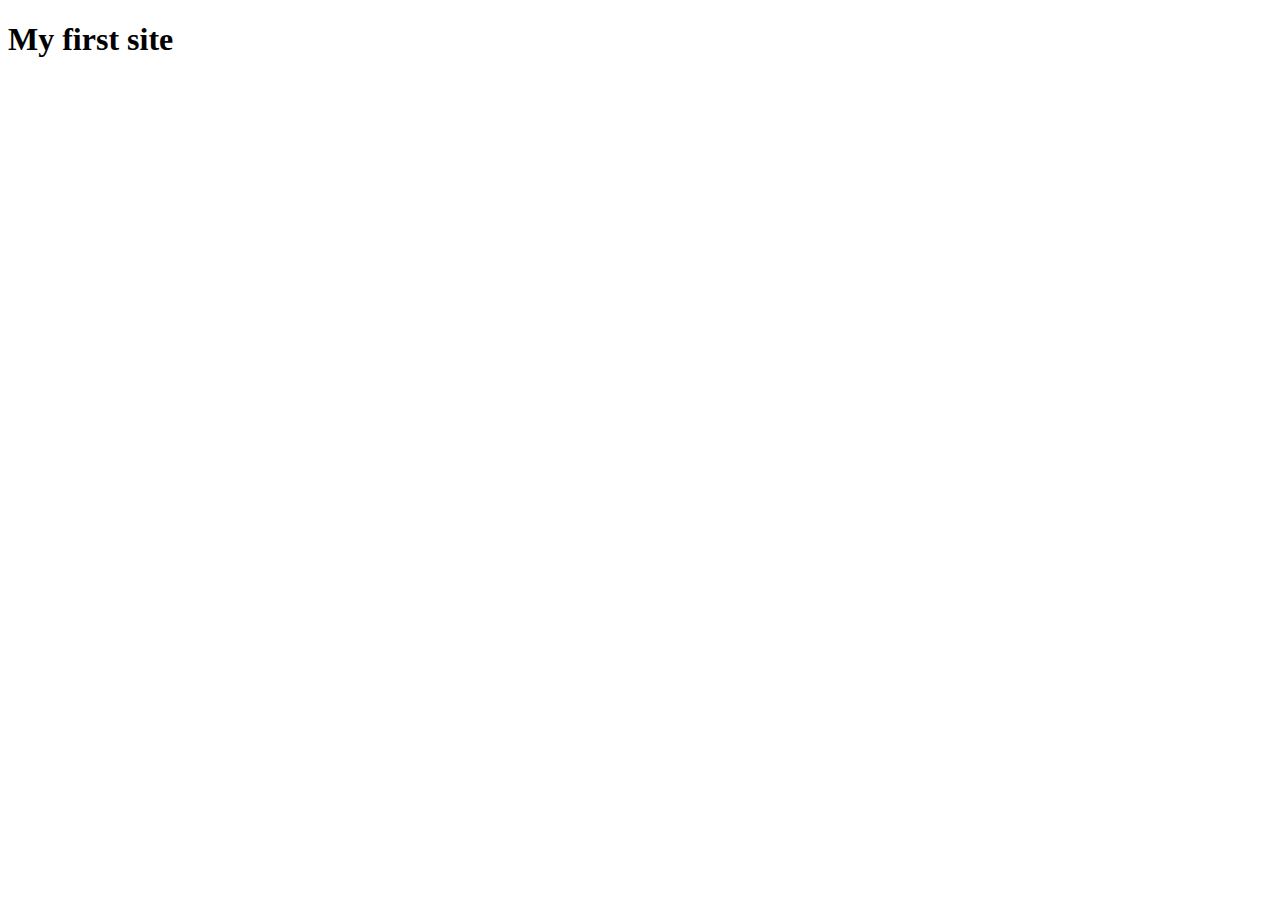
==== index.html @ 4eff6376 "init" ====
<!DOCTYPE html>
<html lang="en">
<head>
    <meta charset="UTF-8">
    <meta http-equiv="X-UA-Compatible" content="IE=edge">
    <meta name="viewport" content="width=device-width, initial-scale=1.0">
    <meta name="keywords" content="site, html, my first try">
    <meta name="description" content="Это моя первая попытка приобщиться к созданию сайтов">
    <title>My first site on html</title>
</head>
<body>
   <h1>My first site</h1>
</body>
</html>
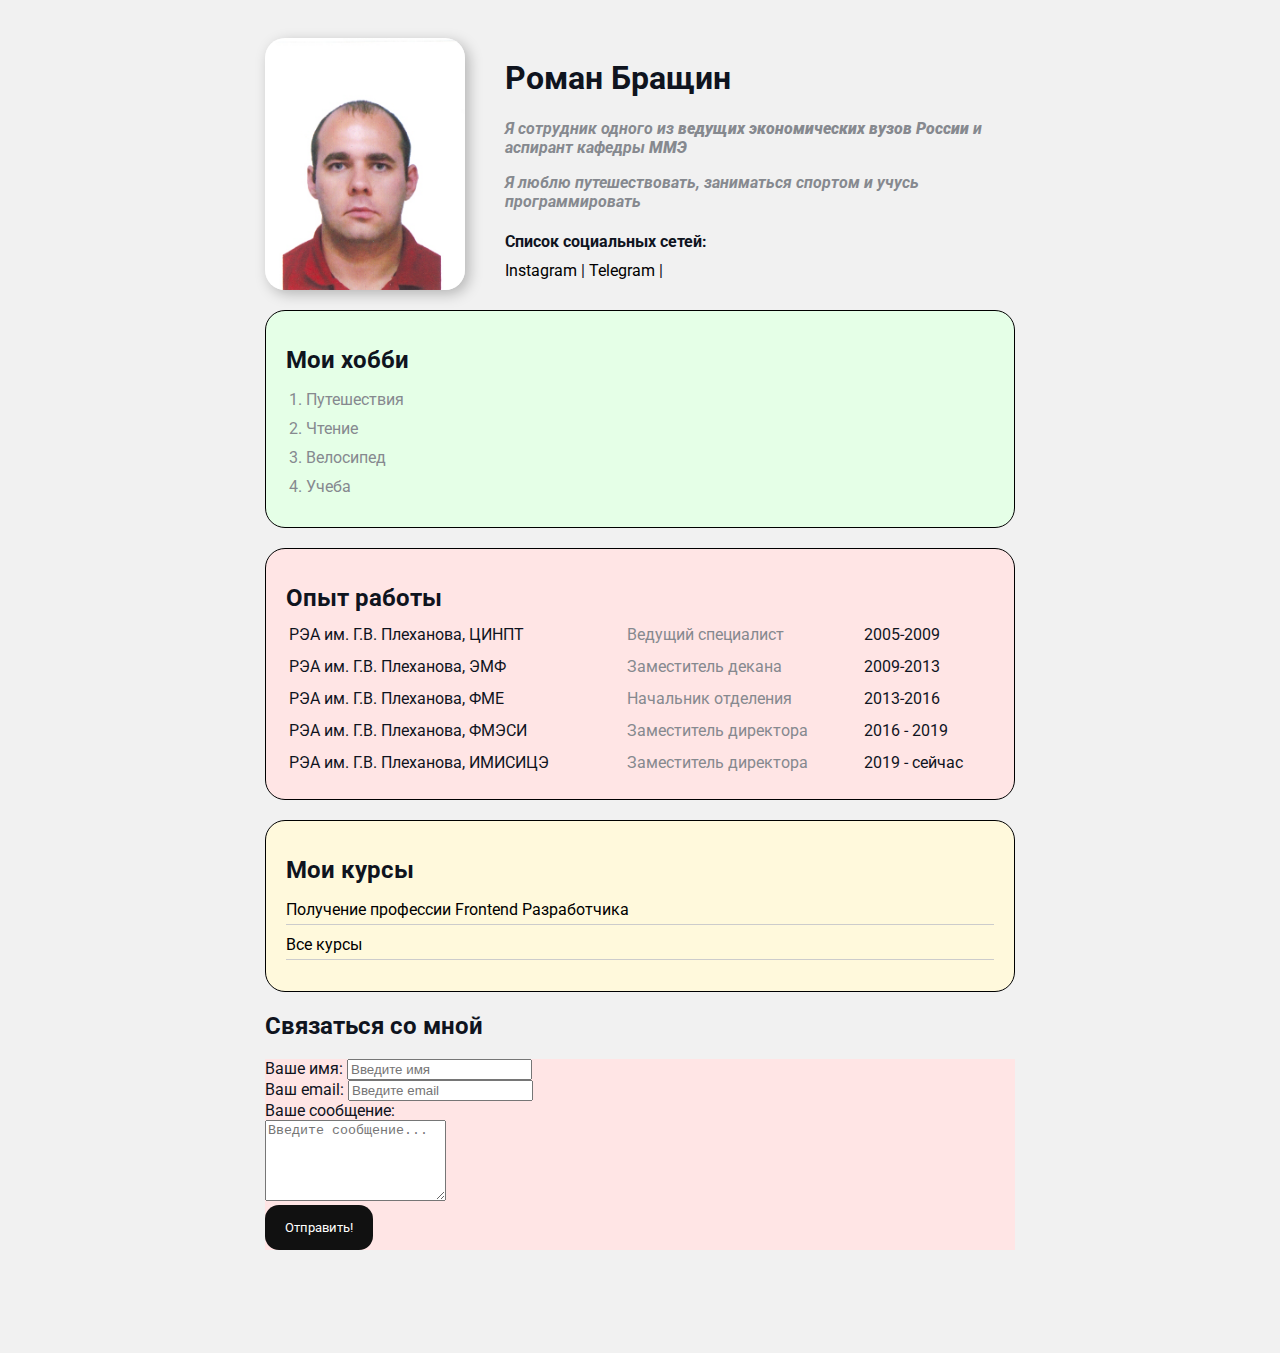
==== commit 5e0d9cb7: "add styles" ====
--- a/index.html
+++ b/index.html
@@ -1,14 +1,125 @@
-<!DOCTYPE html>
-<html lang="en">
-<head>
-    <meta charset="UTF-8">
-    <meta http-equiv="X-UA-Compatible" content="IE=edge">
-    <meta name="viewport" content="width=device-width, initial-scale=1.0">
-    <meta name="keywords" content="site, html, my first try">
-    <meta name="description" content="Это моя первая попытка приобщиться к созданию сайтов">
-    <title>My first site on html</title>
-</head>
-<body>
-   <h1>My first site</h1>
-</body>
+<!DOCTYPE html>
+<html lang="en">
+<head>
+  <meta charset="UTF-8">
+  <meta http-equiv="X-UA-Compatible" content="IE=edge">
+  <meta name="viewport" content="width=device-width, initial-scale=1.0">
+  <meta name="keywords" content="brm, cv, resume">
+  <meta name="description" content="Это сайт - резюме Романа Бращина">
+  <link rel="stylesheet" href="styles.css">
+  <title>Roman Resume</title>
+</head>
+<body>
+
+<div class="container">
+
+    <div class="info">
+      <img src="avatar.jpg" alt="Роман Бращин" class="avatar">
+    <div class="info-text">
+      <h1>Роман Бращин</h1>
+
+      <p>Я сотрудник одного из <strong>ведущих экономических вузов России</strong> и аспирант кафедры <strong>ММЭ</strong></p>
+
+      <p>Я люблю <em>путешествовать, заниматься спортом и учусь программировать</em></p>
+
+      <h4>Список социальных сетей:</h4>
+
+      <a href="https://www.instagram.com/ro.m.b/" target="_blank">Instagram</a>
+      |
+      <a href="https://t.me/B_Ro_M" target="_blank">Telegram</a>
+      |
+    </div>
+    </div>
+    <div class="card bg-green">
+        <h2>Мои хобби</h2>
+
+        <ol class="list">
+        <li>Путешествия</li>
+        <li>Чтение</li>
+        <li>Велосипед</li>
+        <li>Учеба</li>
+        </ol>
+    </div>
+    <div class="card bg-red">
+          <h2>Опыт работы</h2>
+
+        <table class="table">
+          <!-- <thead>
+            <tr>
+              <th>Название</th>
+              <th>Должность</th>
+              <th>Год</th>
+            </tr>
+          </thead> -->
+          <tbody>
+            <tr>
+              <td>РЭА им. Г.В. Плеханова, ЦИНПТ</td>
+              <td>Ведущий специалист</td>
+              <td>2005-2009</td>
+            </tr>
+            <tr>
+              <td>РЭА им. Г.В. Плеханова, ЭМФ</td>
+              <td>Заместитель декана</td>
+              <td>2009-2013</td>
+            </tr>
+            <tr>
+              <td>РЭА им. Г.В. Плеханова, ФМЕ</td>
+              <td>Начальник отделения</td>
+              <td>2013-2016</td>
+            </tr>
+            <tr>
+              <td>РЭА им. Г.В. Плеханова, ФМЭСИ</td>
+              <td>Заместитель директора</td>
+              <td>2016 - 2019</td>
+            </tr>
+            <tr>
+              <td>РЭА им. Г.В. Плеханова, ИМИСИЦЭ</td>
+              <td>Заместитель директора</td>
+              <td>2019 - сейчас</td>
+            </tr>
+          </tbody>
+        </table>
+    </div>
+    <div class="card bg-yellow">
+        <h2>Мои курсы</h2>
+
+        <ul class="link-list">
+          <li>
+            <a href="https://vladilen.ru/junior">Получение профессии Frontend Разработчика</a>
+          </li>
+          <li>
+            <a href="https://vladilen.ru/courses">Все курсы</a>
+          </li>
+        </ul>
+    </div>
+      
+    <h2>Связаться со мной</h2>
+      <form action="/" class="bg-red">
+        
+        <div>
+          <label for="name">Ваше имя:</label>
+          <input type="text" id="name" placeholder="Введите имя">
+        </div>
+
+        <div>
+          <label for="email">Ваш email:</label>
+          <input type="email" id="email" placeholder="Введите email">
+        </div>
+
+        <div>
+          <label for="message">Ваше сообщение:</label>
+          <br>
+          <textarea id="message" cols="20" rows="5" placeholder="Введите сообщение..."></textarea>
+        </div>
+
+        <input class="btn" type="submit" value="Отправить!">
+      </form>
+
+      <br>
+      <br>
+      <br>
+      <br>
+      <br>
+</div>
+</body>
 </html>--- a/styles.css
+++ b/styles.css
@@ -0,0 +1,177 @@
+@import url('https://fonts.googleapis.com/css2?family=Roboto&display=swap');
+body {
+    font-family: "Roboto", sans-serif;
+    font-size: 16px;
+    font-weight: normal;
+    background: #f1f1f1;
+    color: #0f141e;
+    }
+
+
+    a {
+        color: #000;
+        text-decoration: none;   
+    }
+a:hover{
+    text-decoration: underline;
+}
+a:active {
+    color: blue;
+}
+
+a:visited {
+   color: grey; 
+}
+
+.container {
+    max-width: 750px;
+    margin: auto;
+    padding-top: 30px;
+}
+
+.avatar {
+    width: 200px;
+    border-radius: 20px;
+    box-shadow: 4px 4px 14px rgba(0, 0, 0, .25);
+}
+
+.info {
+    margin-bottom:20px;
+    display: flex;
+}
+ .info-text {
+margin-left: 40px;
+ }
+    .info-text p {
+        font-style: italic;
+        font-weight: bold;
+        color: #86898f ;
+        margin-bottom: 0;
+    }
+.info-text h4 {
+margin-bottom: 10px ;
+}
+
+@media (max-width: 650px) {
+
+  .info {
+   display: block; 
+   text-align: center;
+  }  
+}
+    .card {
+        border: 1px solid black;
+        border-radius: 20px;
+        padding: 15px 20px;
+        margin-bottom: 20px;
+    }
+.card h2 {
+margin-bottom: 10px;
+
+}
+    .bg-yellow {
+        background: #fff9dc;
+    }
+    .bg-red {
+        background: #ffe5e5;
+    
+    }
+
+    .bg-green {
+     background: #e5ffe7;   
+    }
+
+    .btn {
+      background: #111;
+      padding: 15px 20px;
+      color: #fff;
+      border: none;
+      font-family: inherit;
+      cursor: pointer;
+      border-radius: 14px;
+        
+    }
+
+    .btn:hover {
+        opacity: .8;
+    }
+
+    .list {
+        padding: 0 20px;
+    }
+
+    .list li {
+        color: #86898f;
+        margin-bottom: 10px;
+    }
+
+    .link-list {
+      list-style: none;
+      padding: 0;
+
+    }
+
+    .link-list li{
+        margin-bottom: 10px;
+        border-bottom: 1px solid #ccc;
+        padding-bottom: 5px;
+    }
+    .table {
+      width: 100%; 
+    }
+    .table td {
+        padding-bottom: 10px;
+
+    }
+    .table td:nth-child(2),
+    .table td:nth-child(4) {
+        color: #86898f;
+    }
+
+    .form h2{
+        text-align: center;
+    }
+
+    .form-row {
+        margin-bottom: 10px;
+        display: flex;
+    }
+
+    .form-row .form-group {
+       /* display: inline-block;  */
+       margin-right: 20px;
+       width: 50%;
+       /* width: 50%; */
+       /* width: calc(50%-20px); */
+    }
+.form-row .form-group:last-child {
+    margin-right: 0;
+
+    @media (max-width: 650px) {
+        .form-row {
+            margin-bottom: 10px;
+            display: block;
+        }  
+    }
+}
+    .form-group label {
+        display: block;font-size: 14px;
+        color: #86898f;
+
+    }
+    .form-group input, 
+    .form-group textarea {
+        width: 100%;
+        box-sizing: border-box;
+        border: none;
+        background: transparent;
+        border-bottom: 1p solid #ccc;
+        color: #000;
+        padding: 15px 0 10px;
+        outline: none;
+        font-family: inherit;
+
+    }
+
+
+    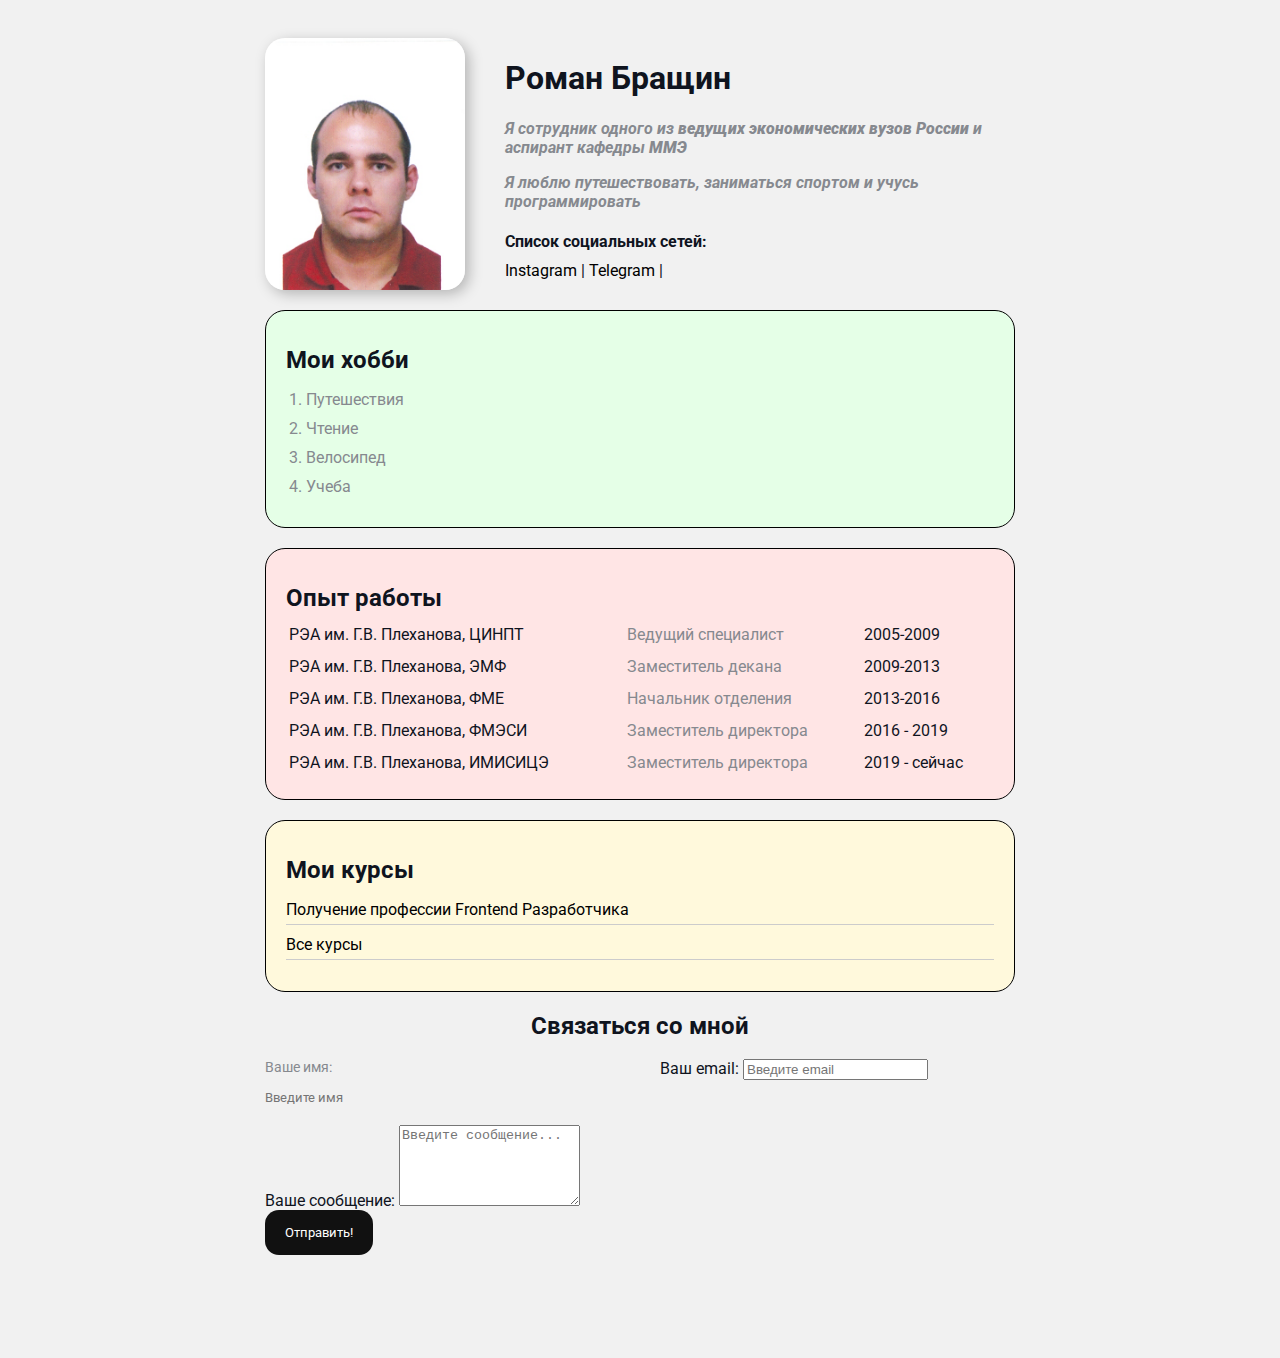
==== commit c914afe9: "Add files via upload" ====
--- a/index.html
+++ b/index.html
@@ -1,125 +1,125 @@
-<!DOCTYPE html>
-<html lang="en">
-<head>
-  <meta charset="UTF-8">
-  <meta http-equiv="X-UA-Compatible" content="IE=edge">
-  <meta name="viewport" content="width=device-width, initial-scale=1.0">
-  <meta name="keywords" content="brm, cv, resume">
-  <meta name="description" content="Это сайт - резюме Романа Бращина">
-  <link rel="stylesheet" href="styles.css">
-  <title>Roman Resume</title>
-</head>
-<body>
-
-<div class="container">
-
-    <div class="info">
-      <img src="avatar.jpg" alt="Роман Бращин" class="avatar">
-    <div class="info-text">
-      <h1>Роман Бращин</h1>
-
-      <p>Я сотрудник одного из <strong>ведущих экономических вузов России</strong> и аспирант кафедры <strong>ММЭ</strong></p>
-
-      <p>Я люблю <em>путешествовать, заниматься спортом и учусь программировать</em></p>
-
-      <h4>Список социальных сетей:</h4>
-
-      <a href="https://www.instagram.com/ro.m.b/" target="_blank">Instagram</a>
-      |
-      <a href="https://t.me/B_Ro_M" target="_blank">Telegram</a>
-      |
-    </div>
-    </div>
-    <div class="card bg-green">
-        <h2>Мои хобби</h2>
-
-        <ol class="list">
-        <li>Путешествия</li>
-        <li>Чтение</li>
-        <li>Велосипед</li>
-        <li>Учеба</li>
-        </ol>
-    </div>
-    <div class="card bg-red">
-          <h2>Опыт работы</h2>
-
-        <table class="table">
-          <!-- <thead>
-            <tr>
-              <th>Название</th>
-              <th>Должность</th>
-              <th>Год</th>
-            </tr>
-          </thead> -->
-          <tbody>
-            <tr>
-              <td>РЭА им. Г.В. Плеханова, ЦИНПТ</td>
-              <td>Ведущий специалист</td>
-              <td>2005-2009</td>
-            </tr>
-            <tr>
-              <td>РЭА им. Г.В. Плеханова, ЭМФ</td>
-              <td>Заместитель декана</td>
-              <td>2009-2013</td>
-            </tr>
-            <tr>
-              <td>РЭА им. Г.В. Плеханова, ФМЕ</td>
-              <td>Начальник отделения</td>
-              <td>2013-2016</td>
-            </tr>
-            <tr>
-              <td>РЭА им. Г.В. Плеханова, ФМЭСИ</td>
-              <td>Заместитель директора</td>
-              <td>2016 - 2019</td>
-            </tr>
-            <tr>
-              <td>РЭА им. Г.В. Плеханова, ИМИСИЦЭ</td>
-              <td>Заместитель директора</td>
-              <td>2019 - сейчас</td>
-            </tr>
-          </tbody>
-        </table>
-    </div>
-    <div class="card bg-yellow">
-        <h2>Мои курсы</h2>
-
-        <ul class="link-list">
-          <li>
-            <a href="https://vladilen.ru/junior">Получение профессии Frontend Разработчика</a>
-          </li>
-          <li>
-            <a href="https://vladilen.ru/courses">Все курсы</a>
-          </li>
-        </ul>
-    </div>
-      
-    <h2>Связаться со мной</h2>
-      <form action="/" class="bg-red">
-        
-        <div>
-          <label for="name">Ваше имя:</label>
-          <input type="text" id="name" placeholder="Введите имя">
-        </div>
-
-        <div>
-          <label for="email">Ваш email:</label>
-          <input type="email" id="email" placeholder="Введите email">
-        </div>
-
-        <div>
-          <label for="message">Ваше сообщение:</label>
-          <br>
-          <textarea id="message" cols="20" rows="5" placeholder="Введите сообщение..."></textarea>
-        </div>
-
-        <input class="btn" type="submit" value="Отправить!">
-      </form>
-
-      <br>
-      <br>
-      <br>
-      <br>
-      <br>
-</div>
-</body>
+<!DOCTYPE html>
+<html lang="en">
+<head>
+  <meta charset="UTF-8">
+  <meta http-equiv="X-UA-Compatible" content="IE=edge">
+  <meta name="viewport" content="width=device-width, initial-scale=1.0">
+  <meta name="keywords" content="brm, cv, resume">
+  <meta name="description" content="Это сайт - резюме Романа Бращина">
+  <link rel="stylesheet" href="styles.css">
+  <title>Roman Resume</title>
+</head>
+<body>
+
+<div class="container">
+
+    <div class="info">
+      <img src="avatar.jpg" alt="Роман Бращин" class="avatar">
+    <div class="info-text">
+      <h1>Роман Бращин</h1>
+
+      <p>Я сотрудник одного из <strong>ведущих экономических вузов России</strong> и аспирант кафедры <strong>ММЭ</strong></p>
+
+      <p>Я люблю <em>путешествовать, заниматься спортом и учусь программировать</em></p>
+
+      <h4>Список социальных сетей:</h4>
+
+      <a href="https://www.instagram.com/ro.m.b/" target="_blank">Instagram</a>
+      |
+      <a href="https://t.me/B_Ro_M" target="_blank">Telegram</a>
+      |
+    </div>
+    </div>
+    <div class="card bg-green">
+        <h2>Мои хобби</h2>
+
+        <ol class="list">
+        <li>Путешествия</li>
+        <li>Чтение</li>
+        <li>Велосипед</li>
+        <li>Учеба</li>
+        </ol>
+    </div>
+    <div class="card bg-red">
+          <h2>Опыт работы</h2>
+
+        <table class="table">
+          <!-- <thead>
+            <tr>
+              <th>Название</th>
+              <th>Должность</th>
+              <th>Год</th>
+            </tr>
+          </thead> -->
+          <tbody>
+            <tr>
+              <td>РЭА им. Г.В. Плеханова, ЦИНПТ</td>
+              <td>Ведущий специалист</td>
+              <td>2005-2009</td>
+            </tr>
+            <tr>
+              <td>РЭА им. Г.В. Плеханова, ЭМФ</td>
+              <td>Заместитель декана</td>
+              <td>2009-2013</td>
+            </tr>
+            <tr>
+              <td>РЭА им. Г.В. Плеханова, ФМЕ</td>
+              <td>Начальник отделения</td>
+              <td>2013-2016</td>
+            </tr>
+            <tr>
+              <td>РЭА им. Г.В. Плеханова, ФМЭСИ</td>
+              <td>Заместитель директора</td>
+              <td>2016 - 2019</td>
+            </tr>
+            <tr>
+              <td>РЭА им. Г.В. Плеханова, ИМИСИЦЭ</td>
+              <td>Заместитель директора</td>
+              <td>2019 - сейчас</td>
+            </tr>
+          </tbody>
+        </table>
+    </div>
+    <div class="card bg-yellow">
+        <h2>Мои курсы</h2>
+
+        <ul class="link-list">
+          <li>
+            <a href="https://vladilen.ru/junior">Получение профессии Frontend Разработчика</a>
+          </li>
+          <li>
+            <a href="https://vladilen.ru/courses">Все курсы</a>
+          </li>
+        </ul>
+    </div>
+    <form action="/" class="form">
+        <h2>Связаться со мной</h2>
+
+            <div class="form-row">
+            <div class="form-group">
+            <label for="name">Ваше имя:</label>
+            <input type="text" id="name" placeholder="Введите имя">
+            </div>
+
+            <div>
+            <label for="email">Ваш email:</label>
+            <input type="email" id="email" placeholder="Введите email">
+            </div>
+            </div>
+          <div>
+          <label for="message">Ваше сообщение:</label>
+          
+          <textarea id="message" cols="20" rows="5" placeholder="Введите сообщение..."></textarea>
+        </div>
+
+        <input class="btn" type="submit" value="Отправить!">
+      </form>
+
+      <br>
+      <br>
+      <br>
+      <br>
+      <br>
+</div>
+</body>
 </html>